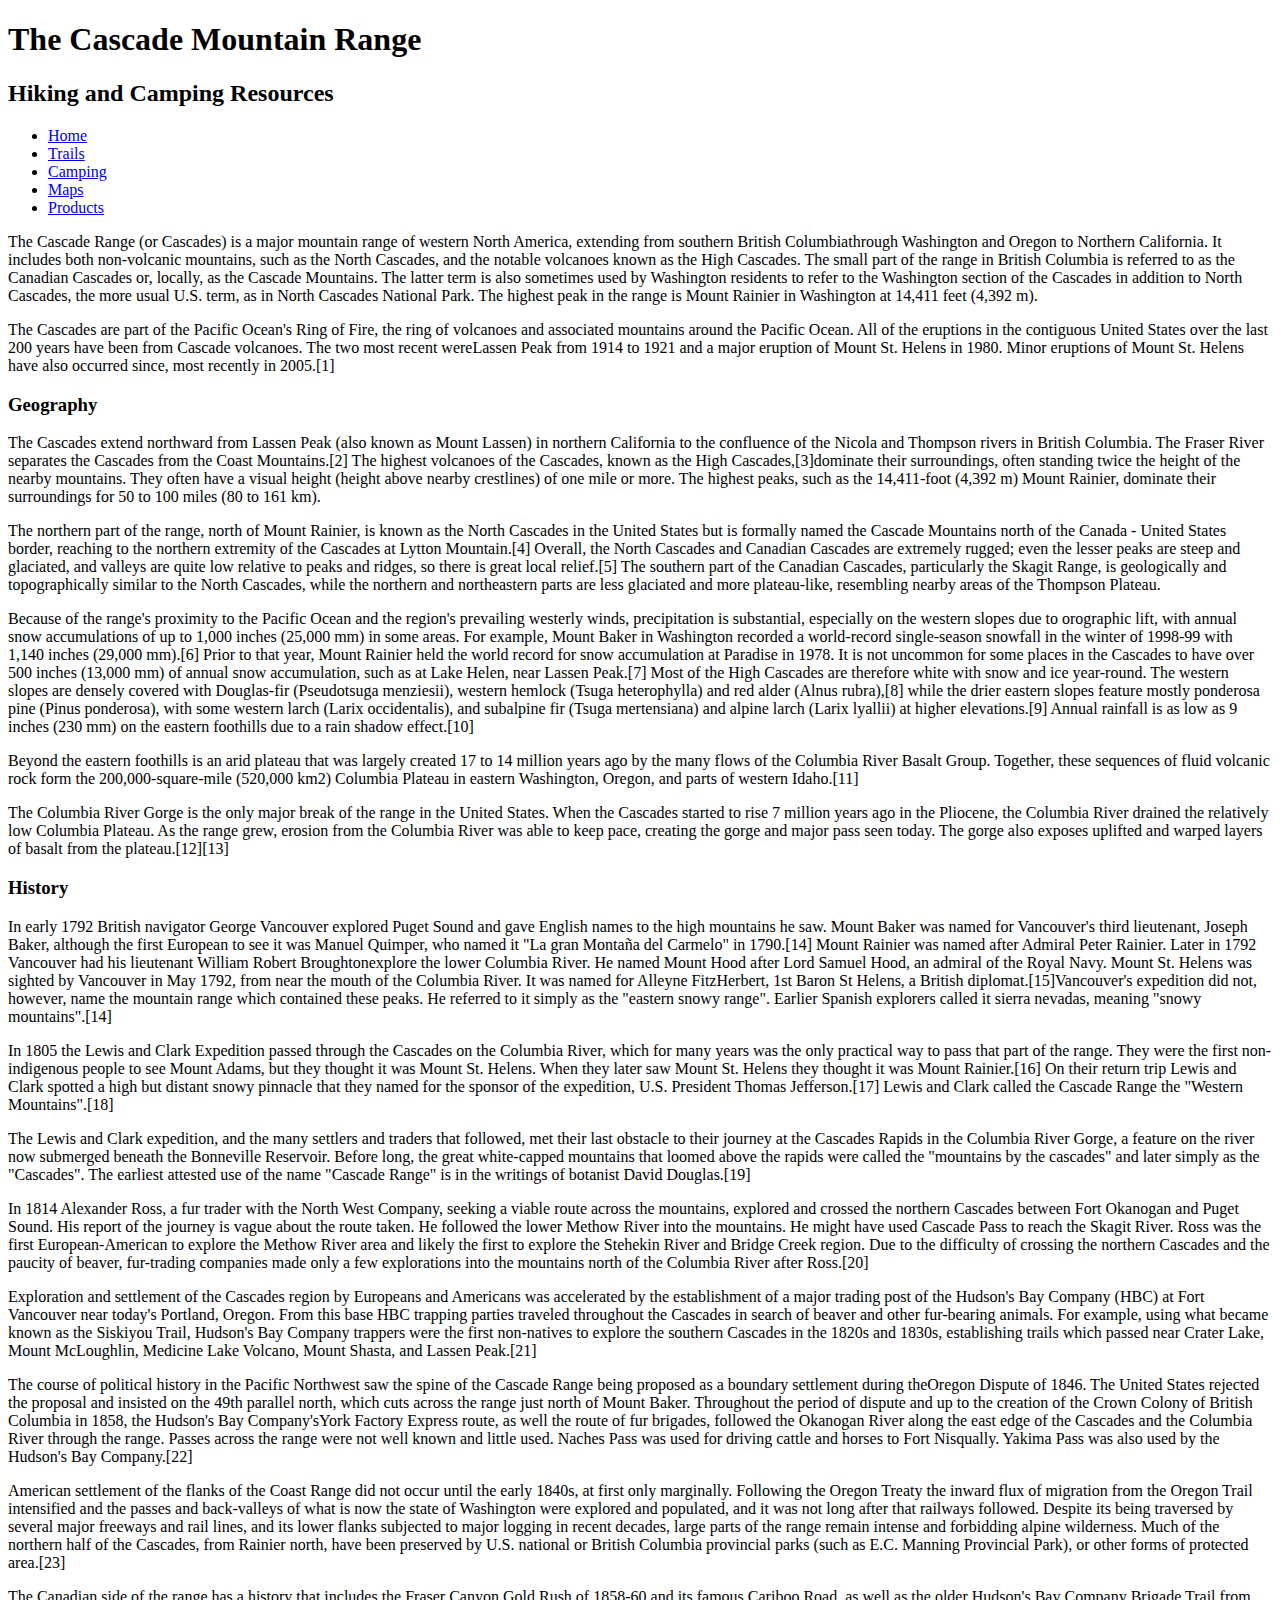
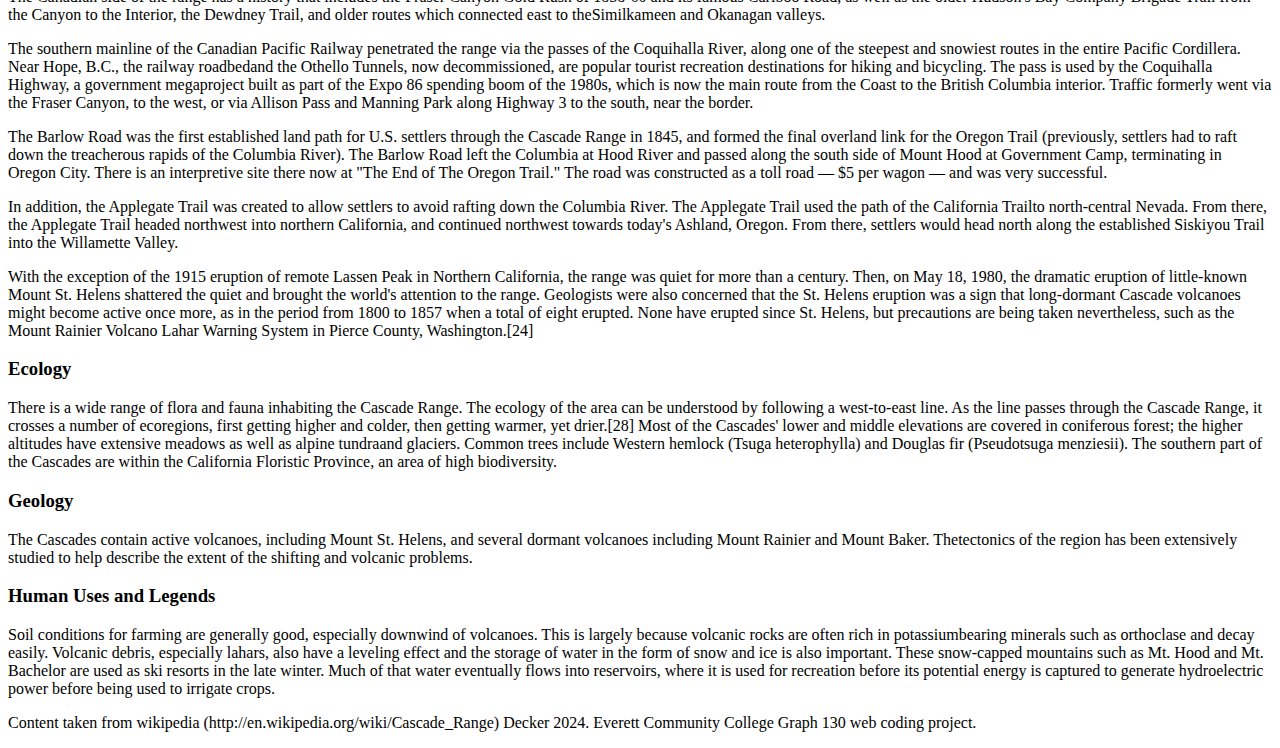
==== Pages/CascadeMountainsProject.html @ f7f87d3a "cascade files stuff" ====
<!DOCTYPE html>
<html lang="en">
<head>
    <meta charset="UTF-8">
    <meta name="viewport" content="width=device-width, initial-scale=1.0">
    <title>Cascade Mountains Project</title>
    <link href=".../styles/cascades.css" rel="stylesheet" type="text/css">
</head>
<body>
    <article>
        <header>
            <h1>The Cascade Mountain Range</h1>
            <h2>Hiking and Camping Resources</h2>
            <nav>
                <ul>
                    <li><a href="#">Home</a></li>
                    <li><a href="#">Trails</a></li>
                    <li><a href="#">Camping</a></li>
                    <li><a href="#">Maps</a></li>
                    <li><a href="#">Products</a></li>
                </ul>
            </nav>

        </header>
    <section>
<p>The Cascade Range (or Cascades) is a major mountain range of western North America, extending from southern British Columbiathrough Washington and Oregon to Northern California. It includes both non-volcanic mountains, such as the North Cascades, and the notable volcanoes known as the High Cascades. The small part of the range in British Columbia is referred to as the Canadian Cascades or, locally, as the Cascade Mountains. The latter term is also sometimes used by Washington residents to refer to the Washington section of the Cascades in addition to North Cascades, the more usual U.S. term, as in North Cascades National Park. The highest peak in the range is Mount Rainier in Washington at 14,411 feet (4,392 m).</p>

<p>The Cascades are part of the Pacific Ocean's Ring of Fire, the ring of volcanoes and associated mountains around the Pacific Ocean. All of the eruptions in the contiguous United States over the last 200 years have been from Cascade volcanoes. The two most recent wereLassen Peak from 1914 to 1921 and a major eruption of Mount St. Helens in 1980. Minor eruptions of Mount St. Helens have also occurred since, most recently in 2005.[1]</p>

<h3>Geography</h3>

<p>The Cascades extend northward from Lassen Peak (also known as Mount Lassen) in northern California to the confluence of the Nicola and Thompson rivers in British Columbia. The Fraser River separates the Cascades from the Coast Mountains.[2] The highest volcanoes of the Cascades, known as the High Cascades,[3]dominate their surroundings, often standing twice the height of the nearby mountains. They often have a visual height (height above nearby crestlines) of one mile or more. The highest peaks, such as the 14,411-foot (4,392 m) Mount Rainier, dominate their surroundings for 50 to 100 miles (80 to 161 km).</p>

<p>The northern part of the range, north of Mount Rainier, is known as the North Cascades in the United States but is formally named the Cascade Mountains north of the Canada - United States border, reaching to the northern extremity of the Cascades at Lytton Mountain.[4] Overall, the North Cascades and Canadian Cascades are extremely rugged; even the lesser peaks are steep and glaciated, and valleys are quite low relative to peaks and ridges, so there is great local relief.[5] The southern part of the Canadian Cascades, particularly the Skagit Range, is geologically and topographically similar to the North Cascades, while the northern and northeastern parts are less glaciated and more plateau-like, resembling nearby areas of the Thompson Plateau.</p>

<p>Because of the range's proximity to the Pacific Ocean and the region's prevailing westerly winds, precipitation is substantial, especially on the western slopes due to orographic lift, with annual snow accumulations of up to 1,000 inches (25,000 mm) in some areas. For example, Mount Baker in Washington recorded a world-record single-season snowfall in the winter of 1998-99 with 1,140 inches (29,000 mm).[6] Prior to that year, Mount Rainier held the world record for snow accumulation at Paradise in 1978. It is not uncommon for some places in the Cascades to have over 500 inches (13,000 mm) of annual snow accumulation, such as at Lake Helen, near Lassen Peak.[7] Most of the High Cascades are therefore white with snow and ice year-round. The western slopes are densely covered with Douglas-fir (Pseudotsuga menziesii), western hemlock (Tsuga heterophylla) and red alder (Alnus rubra),[8] while the drier eastern slopes feature mostly ponderosa pine (Pinus ponderosa), with some western larch (Larix occidentalis), and subalpine fir (Tsuga mertensiana) and alpine larch (Larix lyallii) at higher elevations.[9] Annual rainfall is as low as 9 inches (230 mm) on the eastern foothills due to a rain shadow effect.[10]</p>

<p>Beyond the eastern foothills is an arid plateau that was largely created 17 to 14 million years ago by the many flows of the Columbia River Basalt Group. Together, these sequences of fluid volcanic rock form the 200,000-square-mile (520,000 km2) Columbia Plateau in eastern Washington, Oregon, and parts of western Idaho.[11]</p>

<p>The Columbia River Gorge is the only major break of the range in the United States. When the Cascades started to rise 7 million years ago in the Pliocene, the Columbia River drained the relatively low Columbia Plateau. As the range grew, erosion from the Columbia River was able to keep pace, creating the gorge and major pass seen today. The gorge also exposes uplifted and warped layers of basalt from the plateau.[12][13]</p>

<h3>History</h3>
<p>In early 1792 British navigator George Vancouver explored Puget Sound and gave English names to the high mountains he saw. Mount Baker was named for Vancouver's third lieutenant, Joseph Baker, although the first European to see it was Manuel Quimper, who named it "La gran Montaña del Carmelo" in 1790.[14] Mount Rainier was named after Admiral Peter Rainier. Later in 1792 Vancouver had his lieutenant William Robert Broughtonexplore the lower Columbia River. He named Mount Hood after Lord Samuel Hood, an admiral of the Royal Navy. Mount St. Helens was sighted by Vancouver in May 1792, from near the mouth of the Columbia River. It was named for Alleyne FitzHerbert, 1st Baron St Helens, a British diplomat.[15]Vancouver's expedition did not, however, name the mountain range which contained these peaks. He referred to it simply as the "eastern snowy range". Earlier Spanish explorers called it sierra nevadas, meaning "snowy mountains".[14]</p>

<p>In 1805 the Lewis and Clark Expedition passed through the Cascades on the Columbia River, which for many years was the only practical way to pass that part of the range. They were the first non-indigenous people to see Mount Adams, but they thought it was Mount St. Helens. When they later saw Mount St. Helens they thought it was Mount Rainier.[16] On their return trip Lewis and Clark spotted a high but distant snowy pinnacle that they named for the sponsor of the expedition, U.S. President Thomas Jefferson.[17] Lewis and Clark called the Cascade Range the "Western Mountains".[18]</p>

<p>The Lewis and Clark expedition, and the many settlers and traders that followed, met their last obstacle to their journey at the Cascades Rapids in the Columbia River Gorge, a feature on the river now submerged beneath the Bonneville Reservoir. Before long, the great white-capped mountains that loomed above the rapids were called the "mountains by the cascades" and later simply as the "Cascades". The earliest attested use of the name "Cascade Range" is in the writings of botanist David Douglas.[19]</p>

<p>In 1814 Alexander Ross, a fur trader with the North West Company, seeking a viable route across the mountains, explored and crossed the northern Cascades between Fort Okanogan and Puget Sound. His report of the journey is vague about the route taken. He followed the lower Methow River into the mountains. He might have used Cascade Pass to reach the Skagit River. Ross was the first European-American to explore the Methow River area and likely the first to explore the Stehekin River and Bridge Creek region. Due to the difficulty of crossing the northern Cascades and the paucity of beaver, fur-trading companies made only a few explorations into the mountains north of the Columbia River after Ross.[20]</p>

<p>Exploration and settlement of the Cascades region by Europeans and Americans was accelerated by the establishment of a major trading post of the Hudson's Bay Company (HBC) at Fort Vancouver near today's Portland, Oregon. From this base HBC trapping parties traveled throughout the Cascades in search of beaver and other fur-bearing animals. For example, using what became known as the Siskiyou Trail, Hudson's Bay Company trappers were the first non-natives to explore the southern Cascades in the 1820s and 1830s, establishing trails which passed near Crater Lake, Mount McLoughlin, Medicine Lake Volcano, Mount Shasta, and Lassen Peak.[21]</p>

<p>The course of political history in the Pacific Northwest saw the spine of the Cascade Range being proposed as a boundary settlement during theOregon Dispute of 1846. The United States rejected the proposal and insisted on the 49th parallel north, which cuts across the range just north of Mount Baker. Throughout the period of dispute and up to the creation of the Crown Colony of British Columbia in 1858, the Hudson's Bay Company'sYork Factory Express route, as well the route of fur brigades, followed the Okanogan River along the east edge of the Cascades and the Columbia River through the range. Passes across the range were not well known and little used. Naches Pass was used for driving cattle and horses to Fort Nisqually. Yakima Pass was also used by the Hudson's Bay Company.[22]</p>

<p>American settlement of the flanks of the Coast Range did not occur until the early 1840s, at first only marginally. Following the Oregon Treaty the inward flux of migration from the Oregon Trail intensified and the passes and back-valleys of what is now the state of Washington were explored and populated, and it was not long after that railways followed. Despite its being traversed by several major freeways and rail lines, and its lower flanks subjected to major logging in recent decades, large parts of the range remain intense and forbidding alpine wilderness. Much of the northern half of the Cascades, from Rainier north, have been preserved by U.S. national or British Columbia provincial parks (such as E.C. Manning Provincial Park), or other forms of protected area.[23]</p>

<p>The Canadian side of the range has a history that includes the Fraser Canyon Gold Rush of 1858-60 and its famous Cariboo Road, as well as the older Hudson's Bay Company Brigade Trail from the Canyon to the Interior, the Dewdney Trail, and older routes which connected east to theSimilkameen and Okanagan valleys.</p>

<p>The southern mainline of the Canadian Pacific Railway penetrated the range via the passes of the Coquihalla River, along one of the steepest and snowiest routes in the entire Pacific Cordillera. Near Hope, B.C., the railway roadbedand the Othello Tunnels, now decommissioned, are popular tourist recreation destinations for hiking and bicycling. The pass is used by the Coquihalla Highway, a government megaproject built as part of the Expo 86 spending boom of the 1980s, which is now the main route from the Coast to the British Columbia interior. Traffic formerly went via the Fraser Canyon, to the west, or via Allison Pass and Manning Park along Highway 3 to the south, near the border.</p>

<p>The Barlow Road was the first established land path for U.S. settlers through the Cascade Range in 1845, and formed the final overland link for the Oregon Trail (previously, settlers had to raft down the treacherous rapids of the Columbia River). The Barlow Road left the Columbia at Hood River and passed along the south side of Mount Hood at Government Camp, terminating in Oregon City. There is an interpretive site there now at "The End of The Oregon Trail." The road was constructed as a toll road — $5 per wagon — and was very successful.</p>

<p>In addition, the Applegate Trail was created to allow settlers to avoid rafting down the Columbia River. The Applegate Trail used the path of the California Trailto north-central Nevada. From there, the Applegate Trail headed northwest into northern California, and continued northwest towards today's Ashland, Oregon. From there, settlers would head north along the established Siskiyou Trail into the Willamette Valley.</p>

<p>With the exception of the 1915 eruption of remote Lassen Peak in Northern California, the range was quiet for more than a century. Then, on May 18, 1980, the dramatic eruption of little-known Mount St. Helens shattered the quiet and brought the world's attention to the range. Geologists were also concerned that the St. Helens eruption was a sign that long-dormant Cascade volcanoes might become active once more, as in the period from 1800 to 1857 when a total of eight erupted. None have erupted since St. Helens, but precautions are being taken nevertheless, such as the Mount Rainier Volcano Lahar Warning System in Pierce County, Washington.[24]</p>
</section>

<aside>
<h3>Ecology</h3>
<p>There is a wide range of flora and fauna inhabiting the Cascade Range. The ecology of the area can be understood by following a west-to-east line. As the line passes through the Cascade Range, it crosses a number of ecoregions, first getting higher and colder, then getting warmer, yet drier.[28] Most of the Cascades' lower and middle elevations are covered in coniferous forest; the higher altitudes have extensive meadows as well as alpine tundraand glaciers. Common trees include Western hemlock (Tsuga heterophylla) and Douglas fir (Pseudotsuga menziesii). The southern part of the Cascades are within the California Floristic Province, an area of high biodiversity.</p>

<h3>Geology</h3>
<p>The Cascades contain active volcanoes, including Mount St. Helens, and several dormant volcanoes including Mount Rainier and Mount Baker. Thetectonics of the region has been extensively studied to help describe the extent of the shifting and volcanic problems.</p>

<h3>Human Uses and Legends</h3> 
<p>Soil conditions for farming are generally good, especially downwind of volcanoes. This is largely because volcanic rocks are often rich in potassiumbearing minerals such as orthoclase and decay easily. Volcanic debris, especially lahars, also have a leveling effect and the storage of water in the form of snow and ice is also important. These snow-capped mountains such as Mt. Hood and Mt. Bachelor are used as ski resorts in the late winter. Much of that water eventually flows into reservoirs, where it is used for recreation before its potential energy is captured to generate hydroelectric power before being used to irrigate crops.</p>
</aside>

<footer>
<p>Content taken from wikipedia (http://en.wikipedia.org/wiki/Cascade_Range) 
Decker 2024. Everett Community College Graph 130 web coding project.</p>
</footer>

</article>
</body>
</html>
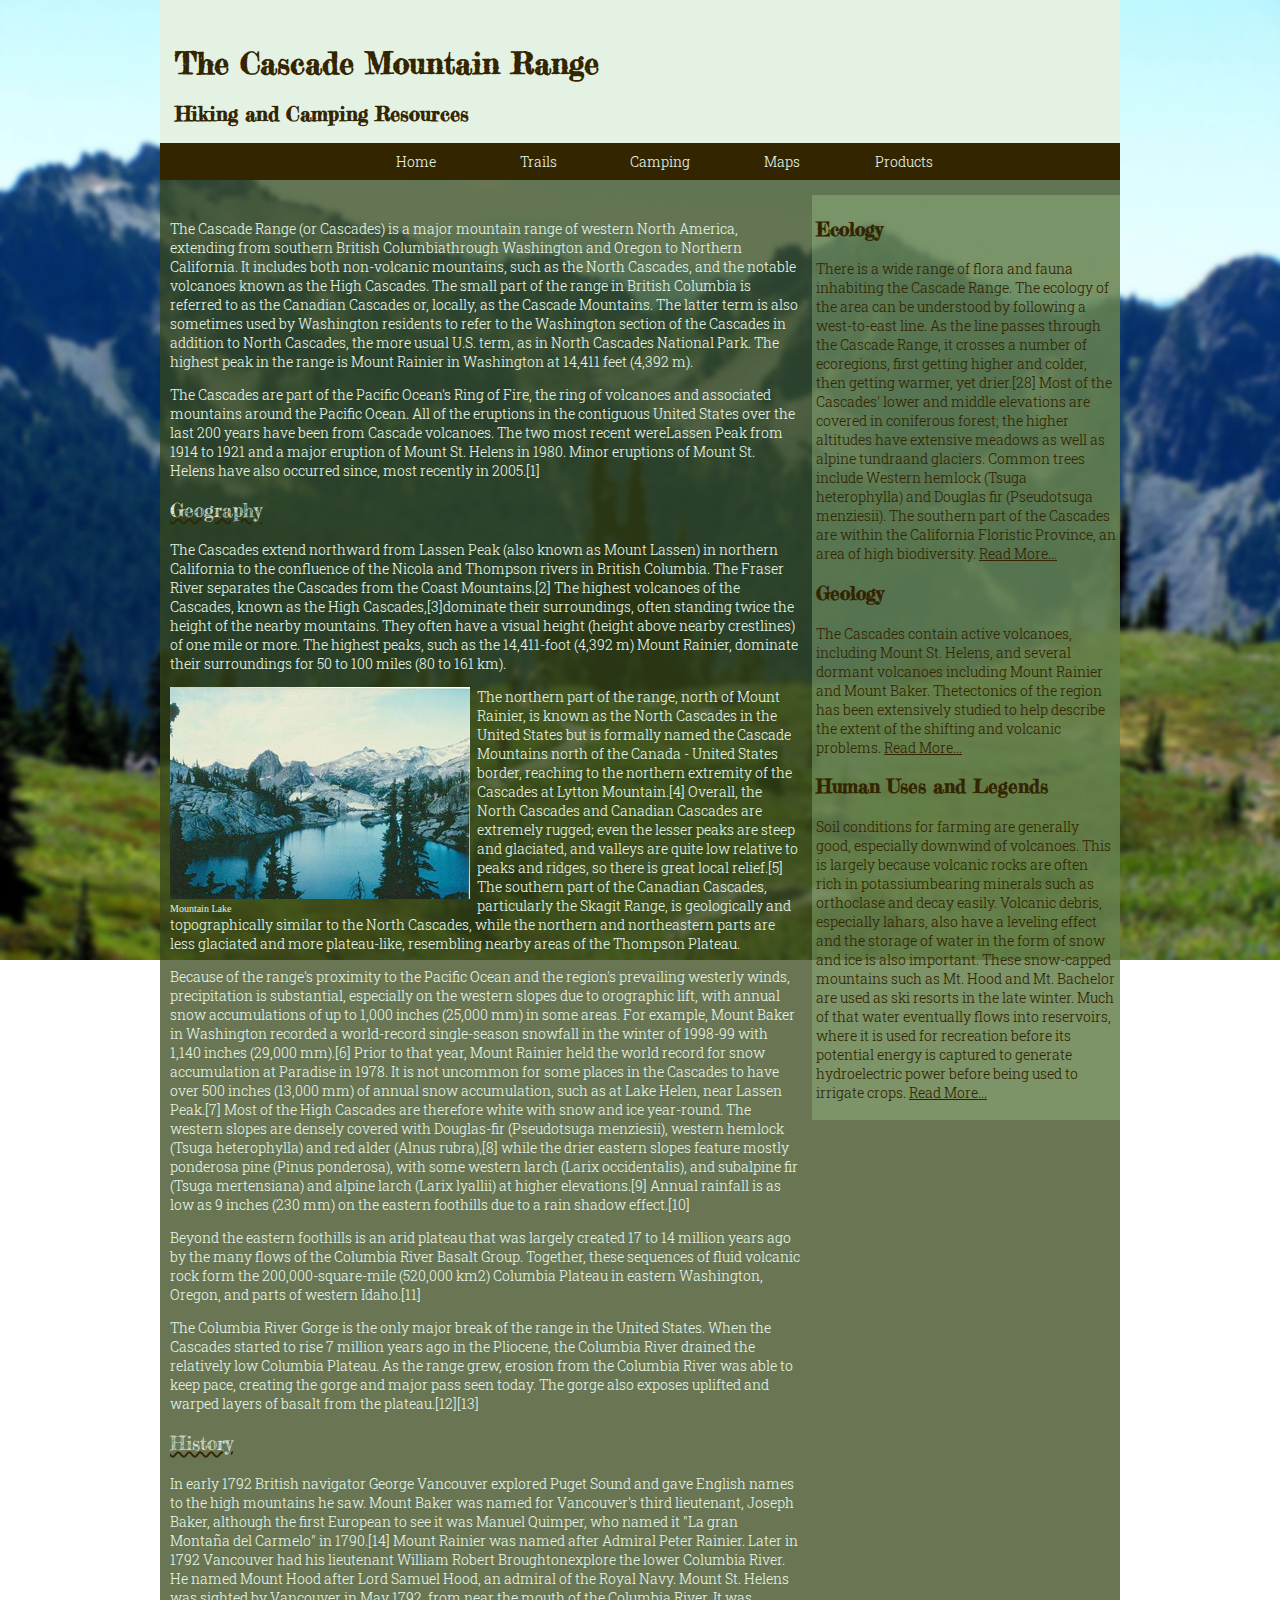
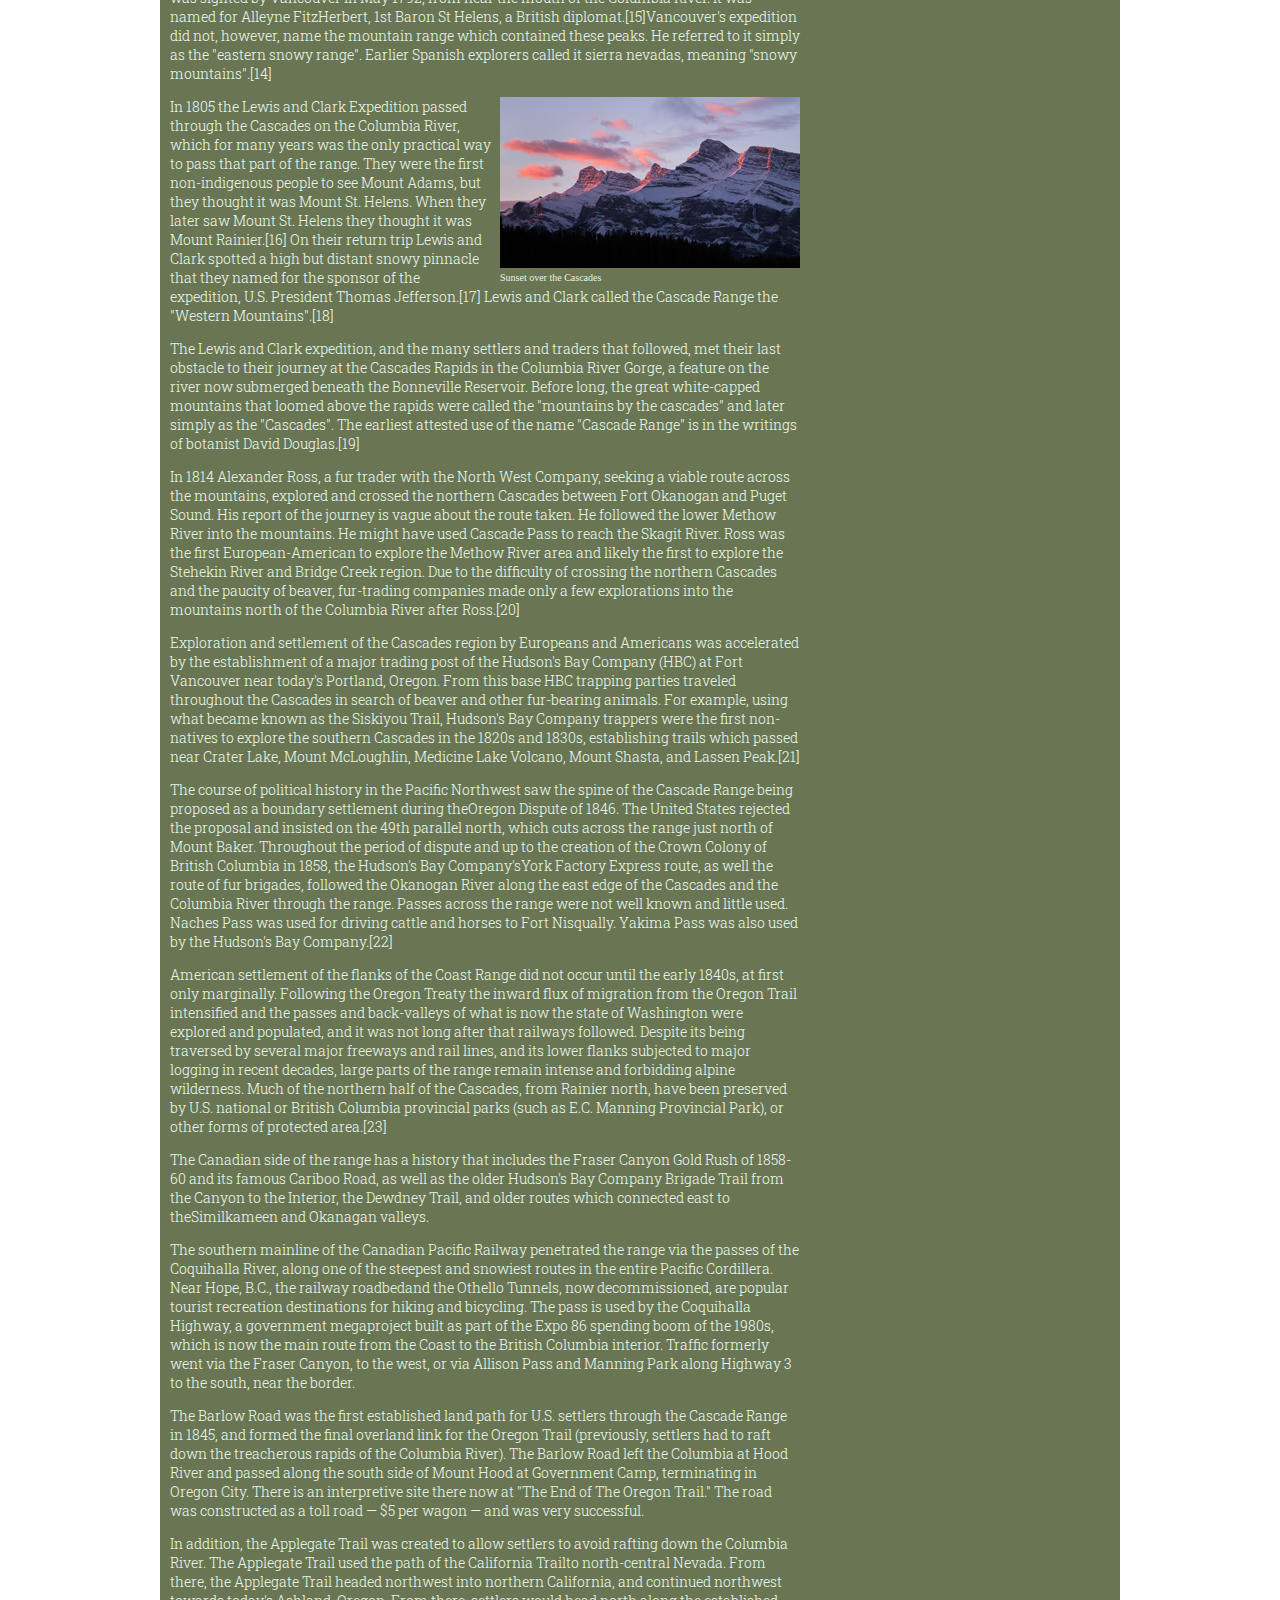
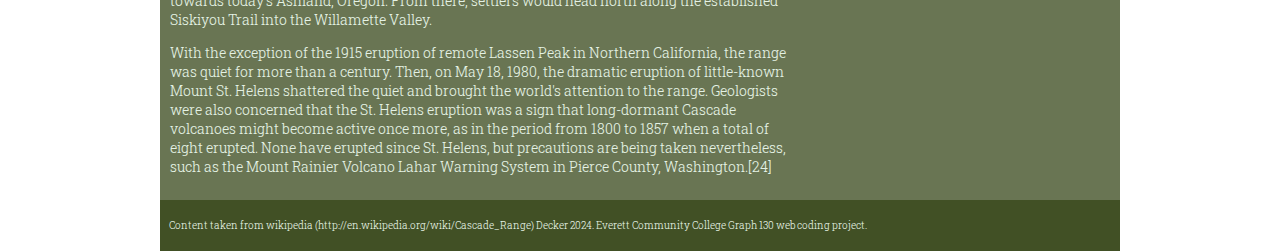
==== commit f0ec0b66: "Finishing cascades" ====
--- a/Pages/CascadeMountainsProject.html
+++ b/Pages/CascadeMountainsProject.html
@@ -4,10 +4,19 @@
     <meta charset="UTF-8">
     <meta name="viewport" content="width=device-width, initial-scale=1.0">
     <title>Cascade Mountains Project</title>
-    <link href=".../styles/cascades.css" rel="stylesheet" type="text/css">
+    <link href="../Styles/cascade.css" rel="stylesheet" type="text/css">
+    
+    <link rel="preconnect" href="https://fonts.googleapis.com">
+    <link rel="preconnect" href="https://fonts.gstatic.com" crossorigin>
+    <link href="https://fonts.googleapis.com/css2?family=Fredericka+the+Great&display=swap" rel="stylesheet">
+
+    <link rel="preconnect" href="https://fonts.googleapis.com">
+    <link rel="preconnect" href="https://fonts.gstatic.com" crossorigin>
+    <link href="https://fonts.googleapis.com/css2?family=Roboto+Slab:wght@100..900&family=Special+Elite&display=swap" rel="stylesheet">
+
 </head>
 <body>
-    <article>
+<article class="container">
         <header>
             <h1>The Cascade Mountain Range</h1>
             <h2>Hiking and Camping Resources</h2>
@@ -22,7 +31,7 @@
             </nav>
 
         </header>
-    <section>
+    <section class="content">
 <p>The Cascade Range (or Cascades) is a major mountain range of western North America, extending from southern British Columbiathrough Washington and Oregon to Northern California. It includes both non-volcanic mountains, such as the North Cascades, and the notable volcanoes known as the High Cascades. The small part of the range in British Columbia is referred to as the Canadian Cascades or, locally, as the Cascade Mountains. The latter term is also sometimes used by Washington residents to refer to the Washington section of the Cascades in addition to North Cascades, the more usual U.S. term, as in North Cascades National Park. The highest peak in the range is Mount Rainier in Washington at 14,411 feet (4,392 m).</p>
 
 <p>The Cascades are part of the Pacific Ocean's Ring of Fire, the ring of volcanoes and associated mountains around the Pacific Ocean. All of the eruptions in the contiguous United States over the last 200 years have been from Cascade volcanoes. The two most recent wereLassen Peak from 1914 to 1921 and a major eruption of Mount St. Helens in 1980. Minor eruptions of Mount St. Helens have also occurred since, most recently in 2005.[1]</p>
@@ -30,6 +39,11 @@
 <h3>Geography</h3>
 
 <p>The Cascades extend northward from Lassen Peak (also known as Mount Lassen) in northern California to the confluence of the Nicola and Thompson rivers in British Columbia. The Fraser River separates the Cascades from the Coast Mountains.[2] The highest volcanoes of the Cascades, known as the High Cascades,[3]dominate their surroundings, often standing twice the height of the nearby mountains. They often have a visual height (height above nearby crestlines) of one mile or more. The highest peaks, such as the 14,411-foot (4,392 m) Mount Rainier, dominate their surroundings for 50 to 100 miles (80 to 161 km).</p>
+
+<figure class="image-left"> 
+    <img src="../Images/page2.jpg" alt="mountain lake">
+    <figcaption>Mountain Lake</figcaption>
+</figure>
 
 <p>The northern part of the range, north of Mount Rainier, is known as the North Cascades in the United States but is formally named the Cascade Mountains north of the Canada - United States border, reaching to the northern extremity of the Cascades at Lytton Mountain.[4] Overall, the North Cascades and Canadian Cascades are extremely rugged; even the lesser peaks are steep and glaciated, and valleys are quite low relative to peaks and ridges, so there is great local relief.[5] The southern part of the Canadian Cascades, particularly the Skagit Range, is geologically and topographically similar to the North Cascades, while the northern and northeastern parts are less glaciated and more plateau-like, resembling nearby areas of the Thompson Plateau.</p>
 
@@ -41,6 +55,11 @@
 
 <h3>History</h3>
 <p>In early 1792 British navigator George Vancouver explored Puget Sound and gave English names to the high mountains he saw. Mount Baker was named for Vancouver's third lieutenant, Joseph Baker, although the first European to see it was Manuel Quimper, who named it "La gran Montaña del Carmelo" in 1790.[14] Mount Rainier was named after Admiral Peter Rainier. Later in 1792 Vancouver had his lieutenant William Robert Broughtonexplore the lower Columbia River. He named Mount Hood after Lord Samuel Hood, an admiral of the Royal Navy. Mount St. Helens was sighted by Vancouver in May 1792, from near the mouth of the Columbia River. It was named for Alleyne FitzHerbert, 1st Baron St Helens, a British diplomat.[15]Vancouver's expedition did not, however, name the mountain range which contained these peaks. He referred to it simply as the "eastern snowy range". Earlier Spanish explorers called it sierra nevadas, meaning "snowy mountains".[14]</p>
+
+<figure class="image-right">
+    <img src="../Images/page3.jpg" alt="sunset over the cascades">
+    <figcaption>Sunset over the Cascades</figcaption>
+</figure>
 
 <p>In 1805 the Lewis and Clark Expedition passed through the Cascades on the Columbia River, which for many years was the only practical way to pass that part of the range. They were the first non-indigenous people to see Mount Adams, but they thought it was Mount St. Helens. When they later saw Mount St. Helens they thought it was Mount Rainier.[16] On their return trip Lewis and Clark spotted a high but distant snowy pinnacle that they named for the sponsor of the expedition, U.S. President Thomas Jefferson.[17] Lewis and Clark called the Cascade Range the "Western Mountains".[18]</p>
 
@@ -63,24 +82,24 @@
 <p>In addition, the Applegate Trail was created to allow settlers to avoid rafting down the Columbia River. The Applegate Trail used the path of the California Trailto north-central Nevada. From there, the Applegate Trail headed northwest into northern California, and continued northwest towards today's Ashland, Oregon. From there, settlers would head north along the established Siskiyou Trail into the Willamette Valley.</p>
 
 <p>With the exception of the 1915 eruption of remote Lassen Peak in Northern California, the range was quiet for more than a century. Then, on May 18, 1980, the dramatic eruption of little-known Mount St. Helens shattered the quiet and brought the world's attention to the range. Geologists were also concerned that the St. Helens eruption was a sign that long-dormant Cascade volcanoes might become active once more, as in the period from 1800 to 1857 when a total of eight erupted. None have erupted since St. Helens, but precautions are being taken nevertheless, such as the Mount Rainier Volcano Lahar Warning System in Pierce County, Washington.[24]</p>
-</section>
+</section> <!--closes content-->
 
-<aside>
+<aside class="sidebar">
 <h3>Ecology</h3>
-<p>There is a wide range of flora and fauna inhabiting the Cascade Range. The ecology of the area can be understood by following a west-to-east line. As the line passes through the Cascade Range, it crosses a number of ecoregions, first getting higher and colder, then getting warmer, yet drier.[28] Most of the Cascades' lower and middle elevations are covered in coniferous forest; the higher altitudes have extensive meadows as well as alpine tundraand glaciers. Common trees include Western hemlock (Tsuga heterophylla) and Douglas fir (Pseudotsuga menziesii). The southern part of the Cascades are within the California Floristic Province, an area of high biodiversity.</p>
+<p>There is a wide range of flora and fauna inhabiting the Cascade Range. The ecology of the area can be understood by following a west-to-east line. As the line passes through the Cascade Range, it crosses a number of ecoregions, first getting higher and colder, then getting warmer, yet drier.[28] Most of the Cascades' lower and middle elevations are covered in coniferous forest; the higher altitudes have extensive meadows as well as alpine tundraand glaciers. Common trees include Western hemlock (Tsuga heterophylla) and Douglas fir (Pseudotsuga menziesii). The southern part of the Cascades are within the California Floristic Province, an area of high biodiversity. <a href="#">Read More...</a></p>
 
 <h3>Geology</h3>
-<p>The Cascades contain active volcanoes, including Mount St. Helens, and several dormant volcanoes including Mount Rainier and Mount Baker. Thetectonics of the region has been extensively studied to help describe the extent of the shifting and volcanic problems.</p>
+<p>The Cascades contain active volcanoes, including Mount St. Helens, and several dormant volcanoes including Mount Rainier and Mount Baker. Thetectonics of the region has been extensively studied to help describe the extent of the shifting and volcanic problems. <a href="#">Read More...</a></p>
 
 <h3>Human Uses and Legends</h3> 
-<p>Soil conditions for farming are generally good, especially downwind of volcanoes. This is largely because volcanic rocks are often rich in potassiumbearing minerals such as orthoclase and decay easily. Volcanic debris, especially lahars, also have a leveling effect and the storage of water in the form of snow and ice is also important. These snow-capped mountains such as Mt. Hood and Mt. Bachelor are used as ski resorts in the late winter. Much of that water eventually flows into reservoirs, where it is used for recreation before its potential energy is captured to generate hydroelectric power before being used to irrigate crops.</p>
-</aside>
+<p>Soil conditions for farming are generally good, especially downwind of volcanoes. This is largely because volcanic rocks are often rich in potassiumbearing minerals such as orthoclase and decay easily. Volcanic debris, especially lahars, also have a leveling effect and the storage of water in the form of snow and ice is also important. These snow-capped mountains such as Mt. Hood and Mt. Bachelor are used as ski resorts in the late winter. Much of that water eventually flows into reservoirs, where it is used for recreation before its potential energy is captured to generate hydroelectric power before being used to irrigate crops. <a href="#">Read More...</a></p>
+</aside> <!--closes sidebar-->
 
 <footer>
 <p>Content taken from wikipedia (http://en.wikipedia.org/wiki/Cascade_Range) 
 Decker 2024. Everett Community College Graph 130 web coding project.</p>
 </footer>
 
-</article>
+</article> <!--closes container-->
 </body>
 </html>--- a/Styles/cascade.css
+++ b/Styles/cascade.css
@@ -0,0 +1,135 @@
+@charset "UTF-8";
+/* CSS DOCUMENT */
+
+body {
+    background-image: url("../Images/cascade_mountains-bg.jpg");
+    background-repeat: no-repeat;
+    background-attachment: fixed;
+    background-size: cover;
+    margin: 0px;
+    padding: 0px;
+    color: #E4F2E4;
+}
+
+header, section, aside, article, footer, figure {
+    display: block;
+} /*grouped selector*/
+
+header {
+    background-color: #E4F2E4;
+    color: #332500;
+    padding-top: 25px;
+}
+
+header h1 {
+    margin-left: 15px;
+    font-size: 30px;
+    font-weight: bold;
+} /*contextual selector*/
+
+header h2 {
+    margin-left: 15px;
+    font-size: 20px;
+    font-weight: bold;
+}
+
+nav ul {
+    text-align: center;
+    list-style: none;
+    background-color: #332500;
+    margin-bottom: 15px;
+}
+
+nav li {
+    display: inline-block;
+} /*made them sit next to each other while being block level elements*/
+
+nav a {
+    padding: 9px;
+    display: block;
+    width: 100px;
+    text-decoration: none;
+    background-color: #332500;
+    color: #E4F2E4;
+}
+
+nav a:hover {
+    background-color: #37471A;
+    /*color:#E4F2E4;*/
+}
+
+footer {
+    color: #E4F2E4;
+    padding: 9px;
+    background-color: rgb(55, 71, 26, 0.8);
+    clear: both;
+}
+
+footer p {
+    font-size: 10px;
+}
+
+.container {
+    width: 960px;    
+    background-color: rgb(55, 71, 26, .75);
+    margin: auto;
+}
+
+.content {
+    padding: 10px;
+    width: 630px;
+    float: left;
+}
+
+.content h3 {
+    text-decoration:#332500 wavy underline;
+    text-decoration-thickness: 2px;
+}
+
+.sidebar {
+    float: right;
+    width: 300px;
+    background-color: rgba(155, 195, 138, 0.4);
+    color: #332500;
+    padding: 4px;
+}
+
+.sidebar a {
+    color: #332500;
+}
+
+.sidebar h3 {
+    font-weight: bold;;
+}
+
+figure {
+    margin: 0px;
+}
+
+figcaption {
+    font-size: 10px;
+}
+
+.image-right {
+    float: right;
+    padding-left: 7px;
+}
+
+.image-left {
+    float: left;
+    margin-right: 7px;
+}
+
+h1, h2, h3 {
+    font-family: "Fredericka the Great", serif;
+    font-weight: 450;
+    font-style: normal;
+}
+
+p, li {
+    font-family: "Roboto Slab", serif;
+    font-optical-sizing: auto;
+    font-weight: 325;
+    font-style: normal;
+    font-size: 14px;
+}
